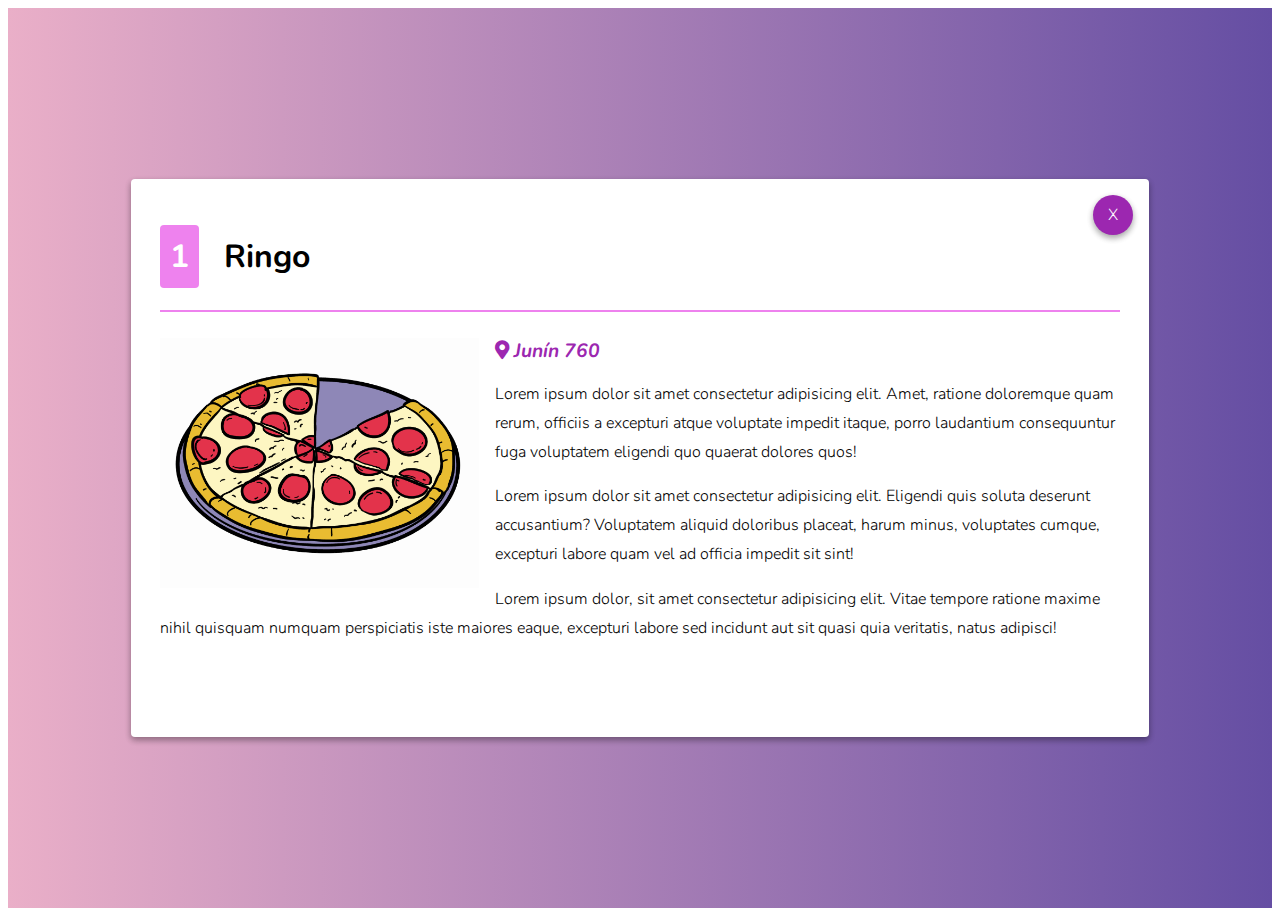
==== boletines/restaurantes/ringo.html @ b378de32 "Pizzas de mi ciudad" ====
<!DOCTYPE html>
<html lang="en">
<head>
    <meta charset="UTF-8">
    <title>Las mejores pizzas de mi ciudad</title>
    <link href="https://fonts.googleapis.com/css2?family=Nunito:wght@300;400;700&display=swap" rel="stylesheet">
    <link rel="stylesheet" href="https://necolas.github.io/normalize.css/8.0.1/normalize.css">
    <link rel="stylesheet" href="../font-awesome/css/all.min.css">
    <link href="../assets/css/main.css" rel="stylesheet">
    <link rel="stylesheet" href="https://cdnjs.cloudflare.com/ajax/libs/animate.css/4.1.1/animate.min.css">
</head>
<body>
    <div class="container">
        <div class="content  animate__animated animate__fadeInDown">
            <div class="actions">
                <a href="../" class="close">
                    <span>X</span>
                </a>
            </div>
            <header>
                <h2 class="title-item">
                    <span class="position">1</span>
                    Ringo
                </h2>
            </header>
            <section>
                <img src="../assets/images/ringo.jpg" class="main-image" alt="Deliciosa Pizza">
                <div class="text">
                    <address class="address">
                        <i class="fas fa-map-marker-alt"></i>
                        Junín 760
                    </address>
                    <p class="paragraph">Lorem ipsum dolor sit amet consectetur adipisicing elit. Amet, ratione doloremque quam rerum, officiis a excepturi atque voluptate impedit itaque, porro laudantium consequuntur fuga voluptatem eligendi quo quaerat dolores quos!</p>
                    <p class="paragraph">Lorem ipsum dolor sit amet consectetur adipisicing elit. Eligendi quis soluta deserunt accusantium? Voluptatem aliquid doloribus placeat, harum minus, voluptates cumque, excepturi labore quam vel ad officia impedit sit sint!</p>
                    <p class="paragraph">Lorem ipsum dolor, sit amet consectetur adipisicing elit. Vitae tempore ratione maxime nihil quisquam numquam perspiciatis iste maiores eaque, excepturi labore sed incidunt aut sit quasi quia veritatis, natus adipisci!</p>
                </div>
            </section>
        </div>
    </div>
</body>
</html>
---- boletines/assets/css/main.css ----
/* 
ÍNDIGO: #303F9F
VERDE CLARO: #8BC34A
NEGRO: #212121
PURPURA CLARO: #9C27B0
*/
html{
    font-family: 'Nunito', sans-serif;
}
a{
    text-decoration: none;
    color: #9c27b0;
}
a:hover{
    opacity: 0.8;
}
.title{
    text-transform: uppercase;
    text-align: center;
}
.paragraph{
    line-height: 1.8em;
    font-weight: 300;
}
.container{
    background: #9c27b0;
    background: -webkit-linear-gradient(to right, #eaafc8, #654ea3);  /* Chrome 10-25, Safari 5.1-6 */
    background: linear-gradient(to right, #eaafc8, #654ea3); /* W3C, IE 10+/ Edge, Firefox 16+, Chrome 26+, Opera 12+, Safari 7+ */
    height: 100vh;
    display: flex;
    align-items: center;
    justify-content: center;
}
.content{
    max-width: 960px;
    max-height: 500px;
    width: 100%;
    height: 100%;
    background-color: white;
    box-shadow: 0 3px 6px rgba(0,0,0,0.16), 0 3px 6px rgba(0,0,0,0.23);
    border-radius: 4px;
    position: relative;
    padding: 1.8em;
}
.actions{
    position: absolute;
    top: 1em;
    right: 1em;
}
.close{
    height: 40px;
    width: 40px;
    color: white;
    border-radius: 50%;
    background-color: #9c27b0;
    display: inline-block;
    box-shadow: 0 3px 6px rgba(0,0,0,0.16), 0 3px 6px rgba(0,0,0,0.23);
    font-weight: 300;
    cursor: pointer;
    display: flex;
    align-items: center;
    justify-content: center;
}
.fa-star{
    color: orchid;
}
.table{
    width: 100%;
    border-spacing: 0;
}
.table td, .table th{
    padding: 1em;
    text-align: left;
}
.table tr:nth-child(even){background-color: #303f9f;}
.title-item{
    border-bottom: solid 2px violet;
    padding-bottom: 1em;
    font-size: 2em;
}
.address{
    font-weight: bold;
    color: #9c27b0;
    font-size: 1.2em;
}
.main-image{
    float: left;
    margin-right: 1em;
    height: 250px;
}
.position{
    background-color: violet;
    color: white;
    padding: 10px;
    border-radius: 4px;
    margin-right: 0.5em;
}
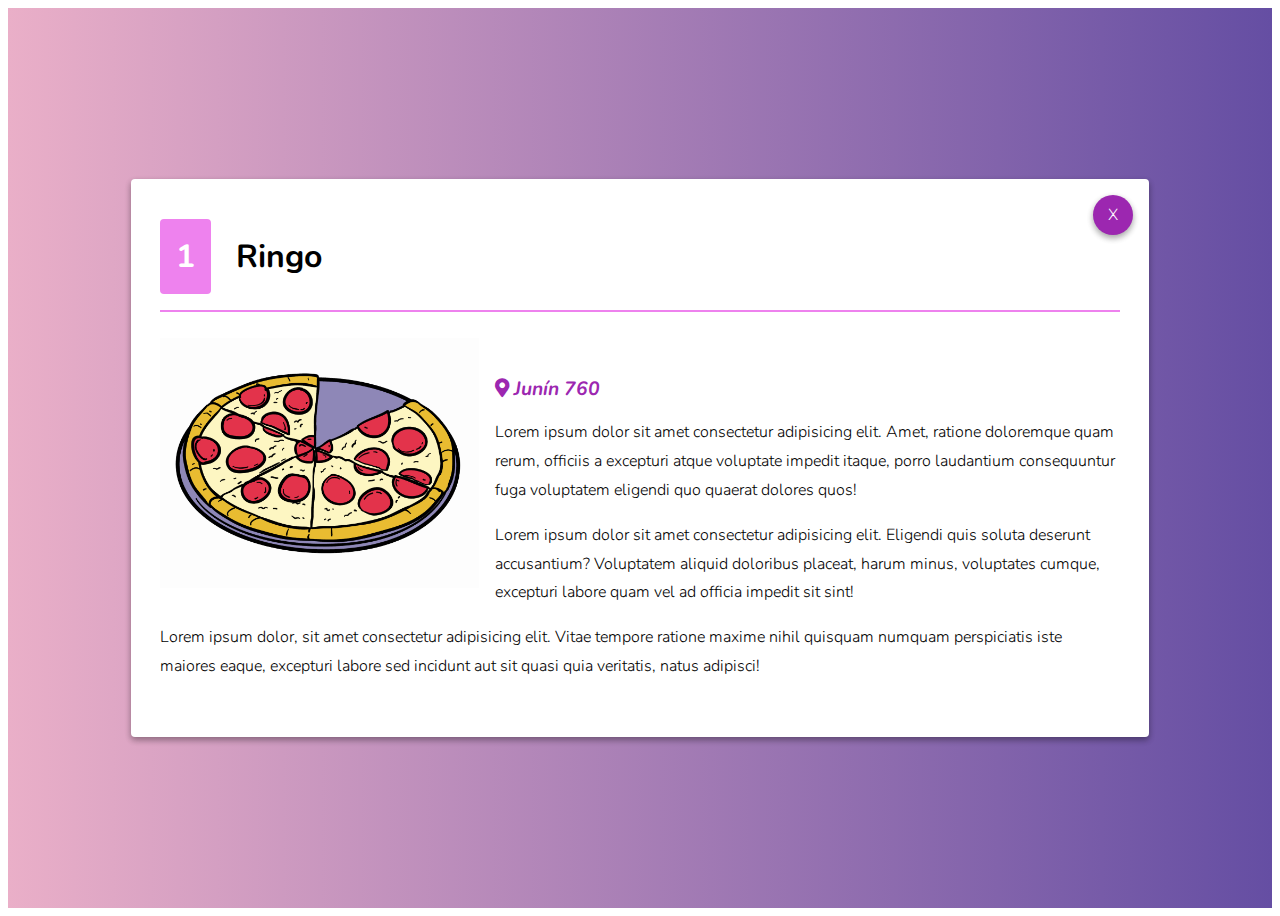
==== commit 070323af: "javascript" ====
--- a/boletines/restaurantes/ringo.html
+++ b/boletines/restaurantes/ringo.html
@@ -2,6 +2,7 @@
 <html lang="en">
 <head>
     <meta charset="UTF-8">
+    <meta name="viewport" content="width=device-width,initial-scale=1.0">
     <title>Las mejores pizzas de mi ciudad</title>
     <link href="https://fonts.googleapis.com/css2?family=Nunito:wght@300;400;700&display=swap" rel="stylesheet">
     <link rel="stylesheet" href="https://necolas.github.io/normalize.css/8.0.1/normalize.css">
--- a/boletines/assets/css/main.css
+++ b/boletines/assets/css/main.css
@@ -10,6 +10,9 @@
 a{
     text-decoration: none;
     color: #9c27b0;
+}
+img{
+    max-width: 100%;
 }
 a:hover{
     opacity: 0.8;
@@ -33,14 +36,14 @@
 }
 .content{
     max-width: 960px;
-    max-height: 500px;
     width: 100%;
-    height: 100%;
+    height: 80vh;
     background-color: white;
     box-shadow: 0 3px 6px rgba(0,0,0,0.16), 0 3px 6px rgba(0,0,0,0.23);
     border-radius: 4px;
     position: relative;
     padding: 1.8em;
+    overflow: scroll;
 }
 .actions{
     position: absolute;
@@ -82,6 +85,8 @@
     font-weight: bold;
     color: #9c27b0;
     font-size: 1.2em;
+    margin-top: 2em;
+    display: inline-block;
 }
 .main-image{
     float: left;
@@ -91,7 +96,29 @@
 .position{
     background-color: violet;
     color: white;
-    padding: 10px;
+    padding: 0.5em;
     border-radius: 4px;
     margin-right: 0.5em;
+}
+@media (max-width:600px){
+    .content{
+        padding: 1em;
+    }
+    td{
+        display:block;
+        width: 100%;
+    }
+    td:nth-of-type(1){
+        font-size: 1.5em;
+        font-weight: bold;
+        color: #9c27b0;
+    }
+    th{
+        display: none;
+    }
+}
+@media (min-height:550px){
+    .content{
+        height: 500px;
+    }
 }